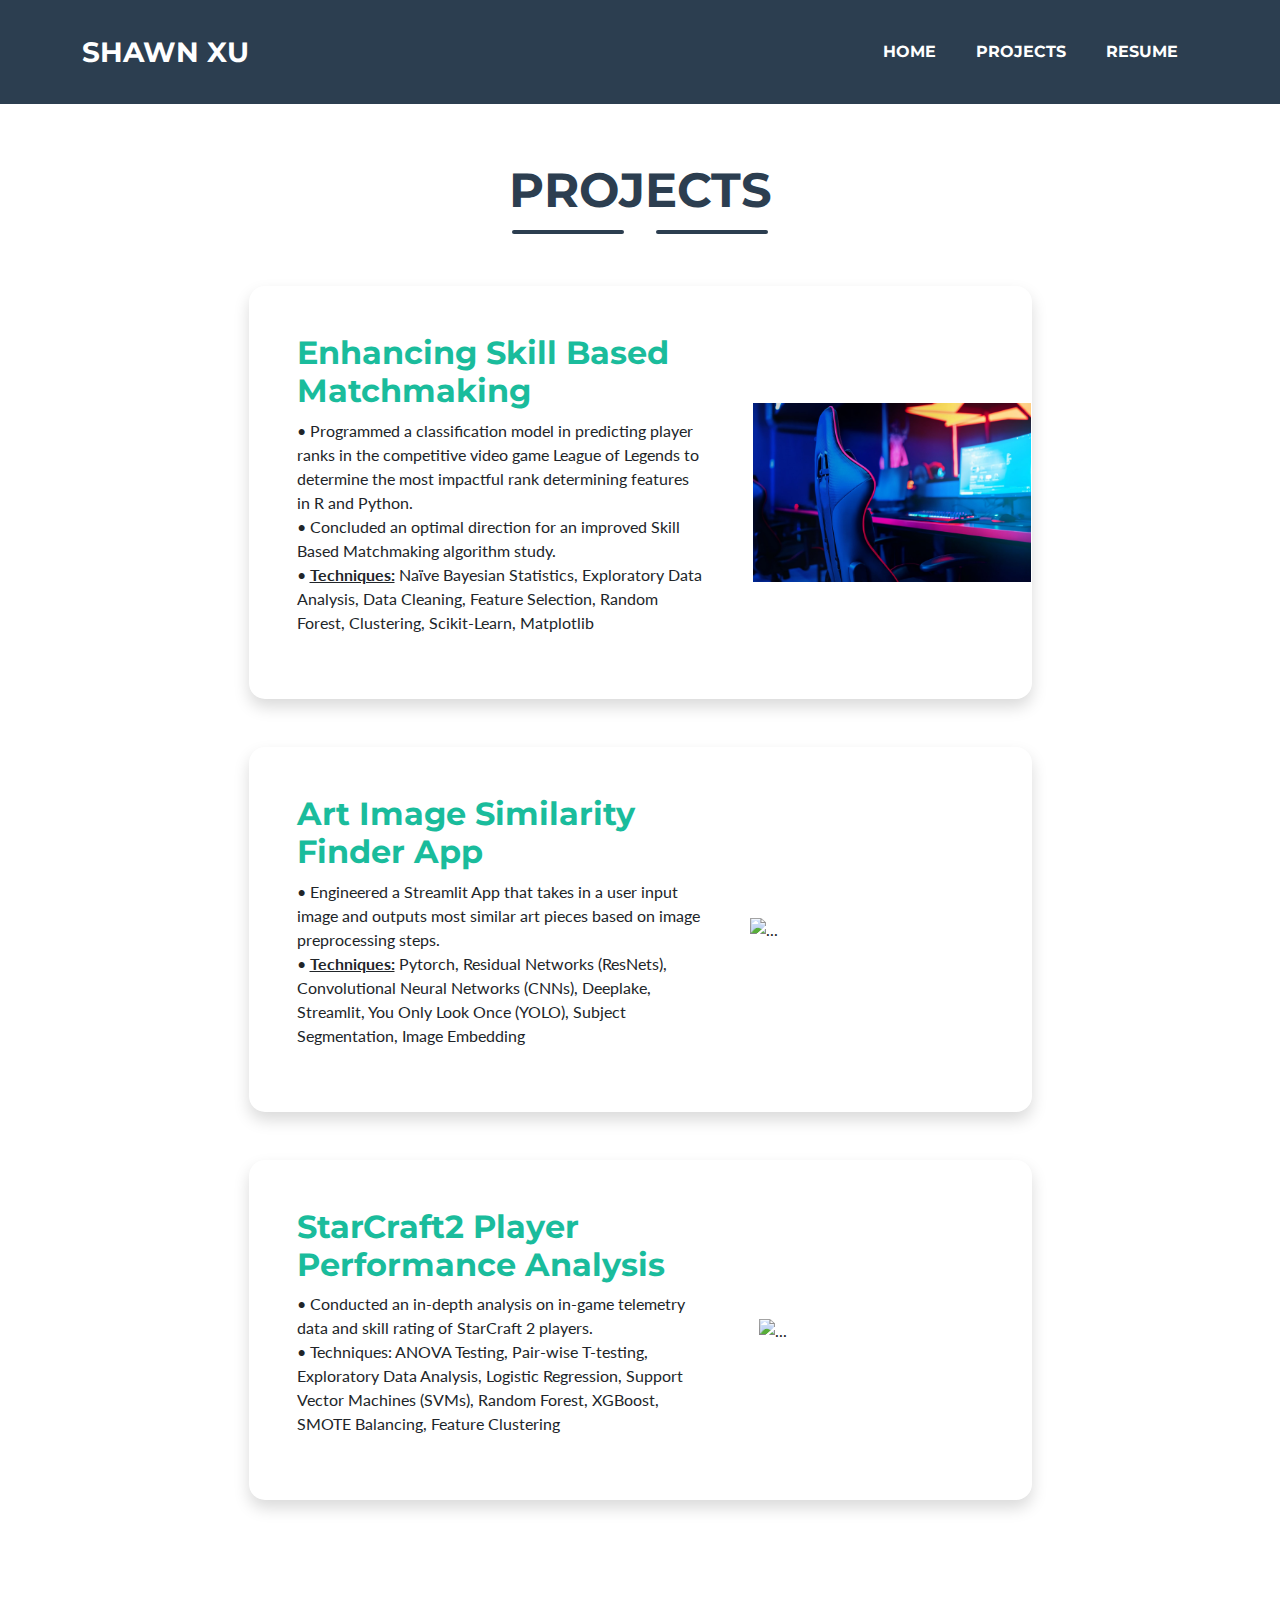
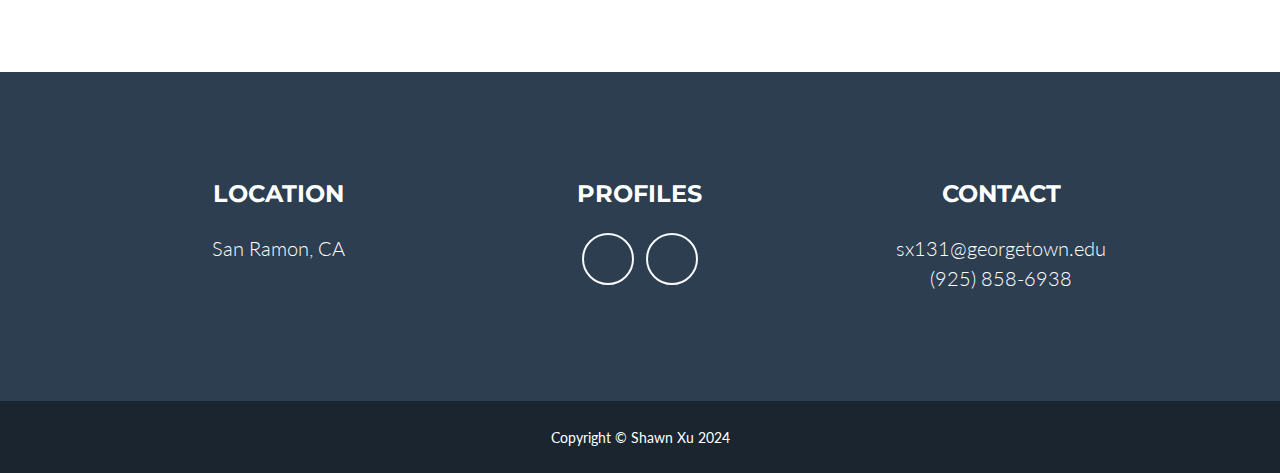
==== projects.html @ 2a8793ae "Added content" ====
<!DOCTYPE html>
<html lang="en">
    <head>
        <meta charset="utf-8" />
        <meta name="viewport" content="width=device-width, initial-scale=1, shrink-to-fit=no" />
        <meta name="description" content="" />
        <meta name="author" content="" />
        <title>Shawn's Projects</title>
        <!-- Favicon-->
        <link rel="icon" type="image/x-icon" href="assets/favicon.ico" />
        <!-- Font Awesome icons (free version)-->
        <script src="https://use.fontawesome.com/releases/v6.3.0/js/all.js" crossorigin="anonymous"></script>
        <!-- Google fonts-->
        <link href="https://fonts.googleapis.com/css?family=Montserrat:400,700" rel="stylesheet" type="text/css" />
        <link href="https://fonts.googleapis.com/css?family=Lato:400,700,400italic,700italic" rel="stylesheet" type="text/css" />
        <!-- Core theme CSS (includes Bootstrap)-->
        <link href="css/styles.css" rel="stylesheet" />
    </head>




    <body id="page-top">
        <!-- Navigation-->
        <nav class="navbar navbar-expand-lg bg-secondary text-uppercase fixed-top" id="mainNav">
            <div class="container">
                <a class="navbar-brand" href="index.html">Shawn Xu</a>
                <button class="navbar-toggler text-uppercase font-weight-bold bg-primary text-custom rounded" type="button" data-bs-toggle="collapse" data-bs-target="#navbarResponsive" aria-controls="navbarResponsive" aria-expanded="false" aria-label="Toggle navigation">
                    Menu
                    <i class="fas fa-bars"></i>
                </button>
                <div class="collapse navbar-collapse" id="navbarResponsive">
                    <ul class="navbar-nav ms-auto">
                        <li class="nav-item mx-0 mx-lg-1"><a class="nav-link py-3 px-0 px-lg-3 rounded" href="index.html">Home</a></li>
                        <li class="nav-item mx-0 mx-lg-1"><a class="nav-link py-3 px-0 px-lg-3 rounded" href="projects.html">Projects</a></li>
                        <li class="nav-item mx-0 mx-lg-1"><a class="nav-link py-3 px-0 px-lg-3 rounded" href="resume.html">Resume</a></li>
                    </ul>
                </div>
            </div>
        </nav>


        <!-- Portfolio Section-->
        <section class="page-section portfolio" id="portfolio">
            <div class="container">
                <!-- Portfolio Section Heading-->
                <h2 class="page-section-heading text-center text-uppercase text-secondary mb-0">Projects</h2>
                <!-- Icon Divider-->
                <div class="divider-custom">
                    <div class="divider-custom-line"></div>
                    <div class="divider-custom-icon"><i class="fas fa-star"></i></div>
                    <div class="divider-custom-line"></div>
                </div>
                <div class="row gx-5 justify-content-center">
                    <div class="col-lg-11 col-xl-9 col-xxl-8">



                        <!-- Project Card 1-->
                        <div class="card overflow-hidden shadow rounded-4 border-0 mb-5">
                                <div class="card-body p-0">
                                    <div class="d-flex align-items-center">
                                        <div class="p-5">
                                            <a href="https://shawnhxu.github.io/EnhancingSBMM/" style="text-decoration: none;"><h2 class="fw-bolder">Enhancing Skill Based Matchmaking</h2></a>
                                            <p>• Programmed a classification model in predicting player ranks in the competitive video game League of
                                                Legends to determine the most impactful rank determining features in R and Python. <br>
                                                • Concluded an optimal direction for an improved Skill Based Matchmaking algorithm study. <br>
                                                • <u><b>Techniques:</b></u> Naïve Bayesian Statistics, Exploratory Data Analysis, Data Cleaning, Feature Selection,
                                                Random Forest, Clustering, Scikit-Learn, Matplotlib<br>
                                                </p>
                                        </div>
                                        <div style="width: 900px;">
                                            <img class="img-fluid" src="assets/SBMM_img.jpg" alt="..." />
                                        </div>
                                    </div>
                                </div>
                        </div>
                        <!-- Project Card 2-->
                        <div class="card overflow-hidden shadow rounded-4 border-0 mb-5">
                            <div class="card-body p-0">
                                <div class="d-flex align-items-center">
                                    <div class="p-5">
                                        <a href="https://github.com/5cminsuhlim/DSAN6600Proj" style="text-decoration: none;"><h2 class="fw-bolder">Art Image Similarity Finder App</h2></a>
                                            <p>• Engineered a Streamlit App that takes in a user input image and outputs most similar art pieces based on
                                                image preprocessing steps. <br>
                                                • <u><b>Techniques:</b></u> Pytorch, Residual Networks (ResNets), Convolutional Neural Networks (CNNs), Deeplake,
                                                Streamlit, You Only Look Once (YOLO), Subject Segmentation, Image Embedding<br>
                                                </p>
                                            </div>
                                            <div style="width: 900px;">

                                                <img class="img-fluid" src="https://uploads2.wikiart.org/images/edvard-munch/the-scream-1893(2).jpg!Large.jpg" alt="..." />
                                            </div>
                                </div>
                            </div>
                        </div>

                        <!-- Project Card 3-->
                        <div class="card overflow-hidden shadow rounded-4 border-0 mb-5">
                            <div class="card-body p-0">
                                <div class="d-flex align-items-center">
                                    <div class="p-5">
                                        <a href="https://github.com/5cminsuhlim/DSAN5300Proj" style="text-decoration: none;"><h2 class="fw-bolder">StarCraft2 Player Performance Analysis</h2></a>
                                            <p>• Conducted an in-depth analysis on in-game telemetry data and skill rating of StarCraft 2 players. <br>
                                                • Techniques: ANOVA Testing, Pair-wise T-testing, Exploratory Data Analysis, Logistic Regression,
                                                Support Vector Machines (SVMs), Random Forest, XGBoost, SMOTE Balancing, Feature Clustering<br>
                                                </p>
                                            </div>
                                            <div style="width: 900px;">

                                                <img class="img-fluid" src="https://i.pinimg.com/originals/1b/98/06/1b9806b5c001a0ca1bfcc47ce0331938.jpg" alt="..." />
                                            </div>
                                </div>
                            </div>
                        </div>

                        
                    </div>
                </div>

            </div>
        </section>


        <!-- Footer-->
        <footer class="footer text-center">
            <div class="container">
                <div class="row">
                    <!-- Footer Location-->
                    <div class="col-lg-4 mb-5 mb-lg-0">
                        <h4 class="text-uppercase mb-4">Location</h4>
                        <p class="lead mb-0">
                            San Ramon, CA
                            <br />
                        </p>
                    </div>
                    <!-- Footer Social Icons-->
                    <div class="col-lg-4 mb-5 mb-lg-0">
                        <h4 class="text-uppercase mb-4">Profiles</h4>
                        <a class="btn btn-outline-light btn-social mx-1" href="https://github.com/shawnhxu"><i class="fab fa-fw fa-github"></i></a>
                        <a class="btn btn-outline-light btn-social mx-1" href="https://www.linkedin.com/in/shawn-xu22/"><i class="fab fa-fw fa-linkedin-in"></i></a>
                    </div>
                    <div class="col-lg-4 mb-5 mb-lg-0">
                        <h4 class="text-uppercase mb-4">Contact</h4>
                        <p class="lead mb-0">
                            sx131@georgetown.edu
                            <br/>
                            (925) 858-6938
                        </p>
                    </div>
                </div>
            </div>
        </footer>




        
        <!-- Copyright Section-->
        <div class="copyright py-4 text-center text-white">
            <div class="container"><small>Copyright &copy; Shawn Xu 2024</small></div>
        </div>







        <!-- Portfolio Modals-->
        <!-- Portfolio Modal 1-->
        <div class="portfolio-modal modal fade" id="portfolioModal1" tabindex="-1" aria-labelledby="portfolioModal1" aria-hidden="true">
            <div class="modal-dialog modal-xl">
                <div class="modal-content">
                    <div class="modal-header border-0"><button class="btn-close" type="button" data-bs-dismiss="modal" aria-label="Close"></button></div>
                    <div class="modal-body text-center pb-5">
                        <div class="container">
                            <div class="row justify-content-center">
                                <div class="col-lg-8">
                                    <!-- Portfolio Modal - Title-->
                                    <h2 class="portfolio-modal-title text-secondary text-uppercase mb-0">Log Cabin</h2>
                                    <!-- Icon Divider-->
                                    <div class="divider-custom">
                                        <div class="divider-custom-line"></div>
                                        <div class="divider-custom-icon"><i class="fas fa-star"></i></div>
                                        <div class="divider-custom-line"></div>
                                    </div>
                                    <!-- Portfolio Modal - Image-->
                                    <img class="img-fluid rounded mb-5" src="assets/img/portfolio/cabin.png" alt="..." />
                                    <!-- Portfolio Modal - Text-->
                                    <p class="mb-4">Lorem ipsum dolor sit amet, consectetur adipisicing elit. Mollitia neque assumenda ipsam nihil, molestias magnam, recusandae quos quis inventore quisquam velit asperiores, vitae? Reprehenderit soluta, eos quod consequuntur itaque. Nam.</p>
                                    <button class="btn btn-primary" data-bs-dismiss="modal">
                                        <i class="fas fa-xmark fa-fw"></i>
                                        Close Window
                                    </button>
                                </div>
                            </div>
                        </div>
                    </div>
                </div>
            </div>
        </div>
        <!-- Portfolio Modal 2-->
        <div class="portfolio-modal modal fade" id="portfolioModal2" tabindex="-1" aria-labelledby="portfolioModal2" aria-hidden="true">
            <div class="modal-dialog modal-xl">
                <div class="modal-content">
                    <div class="modal-header border-0"><button class="btn-close" type="button" data-bs-dismiss="modal" aria-label="Close"></button></div>
                    <div class="modal-body text-center pb-5">
                        <div class="container">
                            <div class="row justify-content-center">
                                <div class="col-lg-8">
                                    <!-- Portfolio Modal - Title-->
                                    <h2 class="portfolio-modal-title text-secondary text-uppercase mb-0">Tasty Cake</h2>
                                    <!-- Icon Divider-->
                                    <div class="divider-custom">
                                        <div class="divider-custom-line"></div>
                                        <div class="divider-custom-icon"><i class="fas fa-star"></i></div>
                                        <div class="divider-custom-line"></div>
                                    </div>
                                    <!-- Portfolio Modal - Image-->
                                    <img class="img-fluid rounded mb-5" src="assets/img/portfolio/cake.png" alt="..." />
                                    <!-- Portfolio Modal - Text-->
                                    <p class="mb-4">Lorem ipsum dolor sit amet, consectetur adipisicing elit. Mollitia neque assumenda ipsam nihil, molestias magnam, recusandae quos quis inventore quisquam velit asperiores, vitae? Reprehenderit soluta, eos quod consequuntur itaque. Nam.</p>
                                    <button class="btn btn-primary" data-bs-dismiss="modal">
                                        <i class="fas fa-xmark fa-fw"></i>
                                        Close Window
                                    </button>
                                </div>
                            </div>
                        </div>
                    </div>
                </div>
            </div>
        </div>
        <!-- Portfolio Modal 3-->
        <div class="portfolio-modal modal fade" id="portfolioModal3" tabindex="-1" aria-labelledby="portfolioModal3" aria-hidden="true">
            <div class="modal-dialog modal-xl">
                <div class="modal-content">
                    <div class="modal-header border-0"><button class="btn-close" type="button" data-bs-dismiss="modal" aria-label="Close"></button></div>
                    <div class="modal-body text-center pb-5">
                        <div class="container">
                            <div class="row justify-content-center">
                                <div class="col-lg-8">
                                    <!-- Portfolio Modal - Title-->
                                    <h2 class="portfolio-modal-title text-secondary text-uppercase mb-0">Circus Tent</h2>
                                    <!-- Icon Divider-->
                                    <div class="divider-custom">
                                        <div class="divider-custom-line"></div>
                                        <div class="divider-custom-icon"><i class="fas fa-star"></i></div>
                                        <div class="divider-custom-line"></div>
                                    </div>
                                    <!-- Portfolio Modal - Image-->
                                    <img class="img-fluid rounded mb-5" src="assets/img/portfolio/circus.png" alt="..." />
                                    <!-- Portfolio Modal - Text-->
                                    <p class="mb-4">Lorem ipsum dolor sit amet, consectetur adipisicing elit. Mollitia neque assumenda ipsam nihil, molestias magnam, recusandae quos quis inventore quisquam velit asperiores, vitae? Reprehenderit soluta, eos quod consequuntur itaque. Nam.</p>
                                    <button class="btn btn-primary" data-bs-dismiss="modal">
                                        <i class="fas fa-xmark fa-fw"></i>
                                        Close Window
                                    </button>
                                </div>
                            </div>
                        </div>
                    </div>
                </div>
            </div>
        </div>
        <!-- Portfolio Modal 4-->
        <div class="portfolio-modal modal fade" id="portfolioModal4" tabindex="-1" aria-labelledby="portfolioModal4" aria-hidden="true">
            <div class="modal-dialog modal-xl">
                <div class="modal-content">
                    <div class="modal-header border-0"><button class="btn-close" type="button" data-bs-dismiss="modal" aria-label="Close"></button></div>
                    <div class="modal-body text-center pb-5">
                        <div class="container">
                            <div class="row justify-content-center">
                                <div class="col-lg-8">
                                    <!-- Portfolio Modal - Title-->
                                    <h2 class="portfolio-modal-title text-secondary text-uppercase mb-0">Controller</h2>
                                    <!-- Icon Divider-->
                                    <div class="divider-custom">
                                        <div class="divider-custom-line"></div>
                                        <div class="divider-custom-icon"><i class="fas fa-star"></i></div>
                                        <div class="divider-custom-line"></div>
                                    </div>
                                    <!-- Portfolio Modal - Image-->
                                    <img class="img-fluid rounded mb-5" src="assets/img/portfolio/game.png" alt="..." />
                                    <!-- Portfolio Modal - Text-->
                                    <p class="mb-4">Lorem ipsum dolor sit amet, consectetur adipisicing elit. Mollitia neque assumenda ipsam nihil, molestias magnam, recusandae quos quis inventore quisquam velit asperiores, vitae? Reprehenderit soluta, eos quod consequuntur itaque. Nam.</p>
                                    <button class="btn btn-primary" data-bs-dismiss="modal">
                                        <i class="fas fa-xmark fa-fw"></i>
                                        Close Window
                                    </button>
                                </div>
                            </div>
                        </div>
                    </div>
                </div>
            </div>
        </div>
        <!-- Portfolio Modal 5-->
        <div class="portfolio-modal modal fade" id="portfolioModal5" tabindex="-1" aria-labelledby="portfolioModal5" aria-hidden="true">
            <div class="modal-dialog modal-xl">
                <div class="modal-content">
                    <div class="modal-header border-0"><button class="btn-close" type="button" data-bs-dismiss="modal" aria-label="Close"></button></div>
                    <div class="modal-body text-center pb-5">
                        <div class="container">
                            <div class="row justify-content-center">
                                <div class="col-lg-8">
                                    <!-- Portfolio Modal - Title-->
                                    <h2 class="portfolio-modal-title text-secondary text-uppercase mb-0">Locked Safe</h2>
                                    <!-- Icon Divider-->
                                    <div class="divider-custom">
                                        <div class="divider-custom-line"></div>
                                        <div class="divider-custom-icon"><i class="fas fa-star"></i></div>
                                        <div class="divider-custom-line"></div>
                                    </div>
                                    <!-- Portfolio Modal - Image-->
                                    <img class="img-fluid rounded mb-5" src="assets/img/portfolio/safe.png" alt="..." />
                                    <!-- Portfolio Modal - Text-->
                                    <p class="mb-4">Lorem ipsum dolor sit amet, consectetur adipisicing elit. Mollitia neque assumenda ipsam nihil, molestias magnam, recusandae quos quis inventore quisquam velit asperiores, vitae? Reprehenderit soluta, eos quod consequuntur itaque. Nam.</p>
                                    <button class="btn btn-primary" data-bs-dismiss="modal">
                                        <i class="fas fa-xmark fa-fw"></i>
                                        Close Window
                                    </button>
                                </div>
                            </div>
                        </div>
                    </div>
                </div>
            </div>
        </div>
        <!-- Portfolio Modal 6-->
        <div class="portfolio-modal modal fade" id="portfolioModal6" tabindex="-1" aria-labelledby="portfolioModal6" aria-hidden="true">
            <div class="modal-dialog modal-xl">
                <div class="modal-content">
                    <div class="modal-header border-0"><button class="btn-close" type="button" data-bs-dismiss="modal" aria-label="Close"></button></div>
                    <div class="modal-body text-center pb-5">
                        <div class="container">
                            <div class="row justify-content-center">
                                <div class="col-lg-8">
                                    <!-- Portfolio Modal - Title-->
                                    <h2 class="portfolio-modal-title text-secondary text-uppercase mb-0">Submarine</h2>
                                    <!-- Icon Divider-->
                                    <div class="divider-custom">
                                        <div class="divider-custom-line"></div>
                                        <div class="divider-custom-icon"><i class="fas fa-star"></i></div>
                                        <div class="divider-custom-line"></div>
                                    </div>
                                    <!-- Portfolio Modal - Image-->
                                    <img class="img-fluid rounded mb-5" src="assets/img/portfolio/submarine.png" alt="..." />
                                    <!-- Portfolio Modal - Text-->
                                    <p class="mb-4">Lorem ipsum dolor sit amet, consectetur adipisicing elit. Mollitia neque assumenda ipsam nihil, molestias magnam, recusandae quos quis inventore quisquam velit asperiores, vitae? Reprehenderit soluta, eos quod consequuntur itaque. Nam.</p>
                                    <button class="btn btn-primary" data-bs-dismiss="modal">
                                        <i class="fas fa-xmark fa-fw"></i>
                                        Close Window
                                    </button>
                                </div>
                            </div>
                        </div>
                    </div>
                </div>
            </div>
        </div>
        <!-- Bootstrap core JS-->
        <script src="https://cdn.jsdelivr.net/npm/bootstrap@5.2.3/dist/js/bootstrap.bundle.min.js"></script>
        <!-- Core theme JS-->
        <script src="js/scripts.js"></script>
        <!-- * * * * * * * * * * * * * * * * * * * * * * * * * * * * * * * * * * * * * * * *-->
        <!-- * *                               SB Forms JS                               * *-->
        <!-- * * Activate your form at https://startbootstrap.com/solution/contact-forms * *-->
        <!-- * * * * * * * * * * * * * * * * * * * * * * * * * * * * * * * * * * * * * * * *-->
        <script src="https://cdn.startbootstrap.com/sb-forms-latest.js"></script>
    </body>
</html>
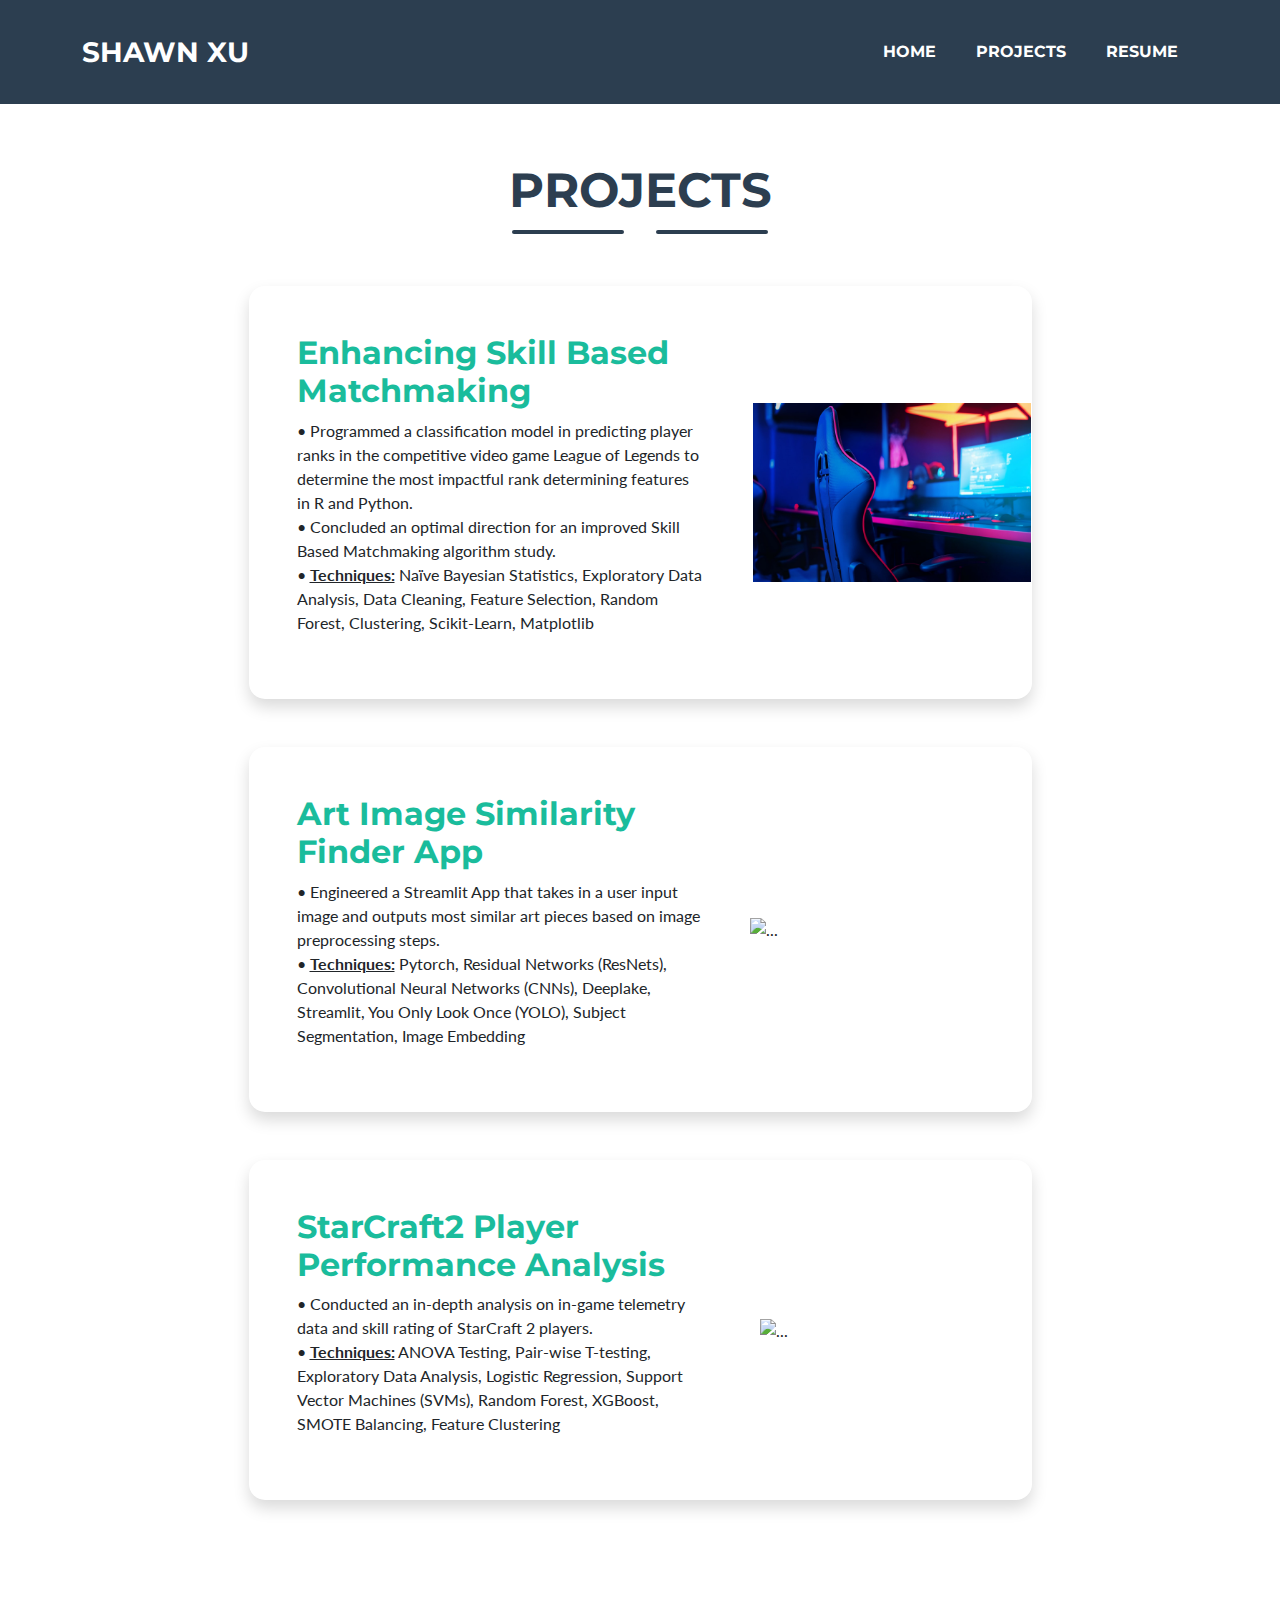
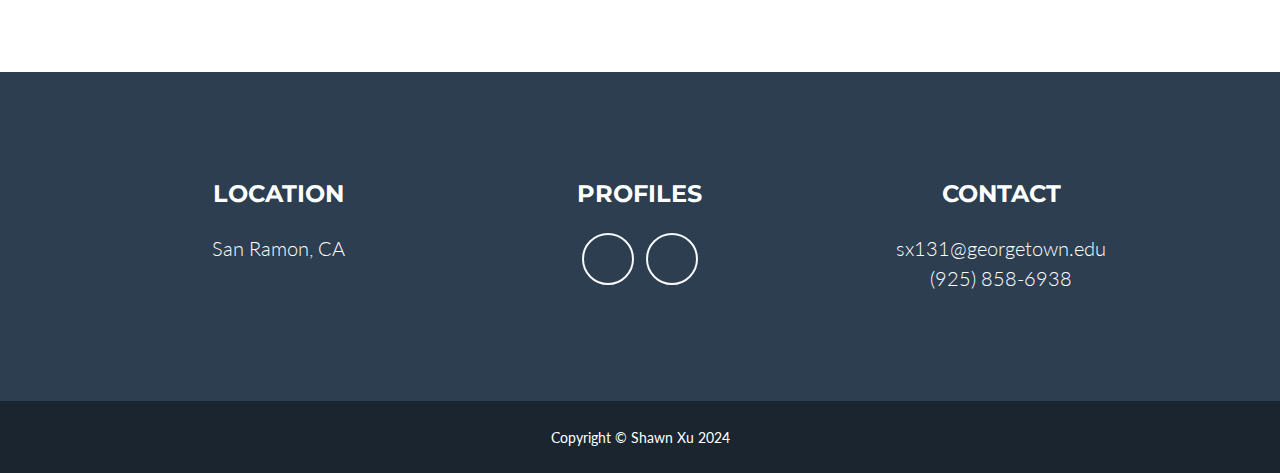
==== commit 252baaca: "updated text and resume again" ====
--- a/projects.html
+++ b/projects.html
@@ -61,7 +61,7 @@
                                 <div class="card-body p-0">
                                     <div class="d-flex align-items-center">
                                         <div class="p-5">
-                                            <a href="https://shawnhxu.github.io/EnhancingSBMM/" style="text-decoration: none;"><h2 class="fw-bolder">Enhancing Skill Based Matchmaking</h2></a>
+                                            <a href="https://shawnhxu.github.io/EnhancingSBMM/" style="text-decoration: none;" target="_blank"><h2 class="fw-bolder">Enhancing Skill Based Matchmaking</h2></a>
                                             <p>• Programmed a classification model in predicting player ranks in the competitive video game League of
                                                 Legends to determine the most impactful rank determining features in R and Python. <br>
                                                 • Concluded an optimal direction for an improved Skill Based Matchmaking algorithm study. <br>
@@ -80,7 +80,7 @@
                             <div class="card-body p-0">
                                 <div class="d-flex align-items-center">
                                     <div class="p-5">
-                                        <a href="https://github.com/5cminsuhlim/DSAN6600Proj" style="text-decoration: none;"><h2 class="fw-bolder">Art Image Similarity Finder App</h2></a>
+                                        <a href="https://github.com/5cminsuhlim/DSAN6600Proj" style="text-decoration: none;" target="_blank"><h2 class="fw-bolder">Art Image Similarity Finder App</h2></a>
                                             <p>• Engineered a Streamlit App that takes in a user input image and outputs most similar art pieces based on
                                                 image preprocessing steps. <br>
                                                 • <u><b>Techniques:</b></u> Pytorch, Residual Networks (ResNets), Convolutional Neural Networks (CNNs), Deeplake,
@@ -100,9 +100,9 @@
                             <div class="card-body p-0">
                                 <div class="d-flex align-items-center">
                                     <div class="p-5">
-                                        <a href="https://github.com/5cminsuhlim/DSAN5300Proj" style="text-decoration: none;"><h2 class="fw-bolder">StarCraft2 Player Performance Analysis</h2></a>
+                                        <a href="https://github.com/5cminsuhlim/DSAN5300Proj" style="text-decoration: none;" target="_blank"><h2 class="fw-bolder">StarCraft2 Player Performance Analysis</h2></a>
                                             <p>• Conducted an in-depth analysis on in-game telemetry data and skill rating of StarCraft 2 players. <br>
-                                                • Techniques: ANOVA Testing, Pair-wise T-testing, Exploratory Data Analysis, Logistic Regression,
+                                                • <u><b>Techniques:</b></u> ANOVA Testing, Pair-wise T-testing, Exploratory Data Analysis, Logistic Regression,
                                                 Support Vector Machines (SVMs), Random Forest, XGBoost, SMOTE Balancing, Feature Clustering<br>
                                                 </p>
                                             </div>
@@ -137,8 +137,8 @@
                     <!-- Footer Social Icons-->
                     <div class="col-lg-4 mb-5 mb-lg-0">
                         <h4 class="text-uppercase mb-4">Profiles</h4>
-                        <a class="btn btn-outline-light btn-social mx-1" href="https://github.com/shawnhxu"><i class="fab fa-fw fa-github"></i></a>
-                        <a class="btn btn-outline-light btn-social mx-1" href="https://www.linkedin.com/in/shawn-xu22/"><i class="fab fa-fw fa-linkedin-in"></i></a>
+                        <a class="btn btn-outline-light btn-social mx-1" href="https://github.com/shawnhxu" target="_blank"><i class="fab fa-fw fa-github"></i></a>
+                        <a class="btn btn-outline-light btn-social mx-1" href="https://www.linkedin.com/in/shawn-xu22/" target="_blank"><i class="fab fa-fw fa-linkedin-in"></i></a>
                     </div>
                     <div class="col-lg-4 mb-5 mb-lg-0">
                         <h4 class="text-uppercase mb-4">Contact</h4>
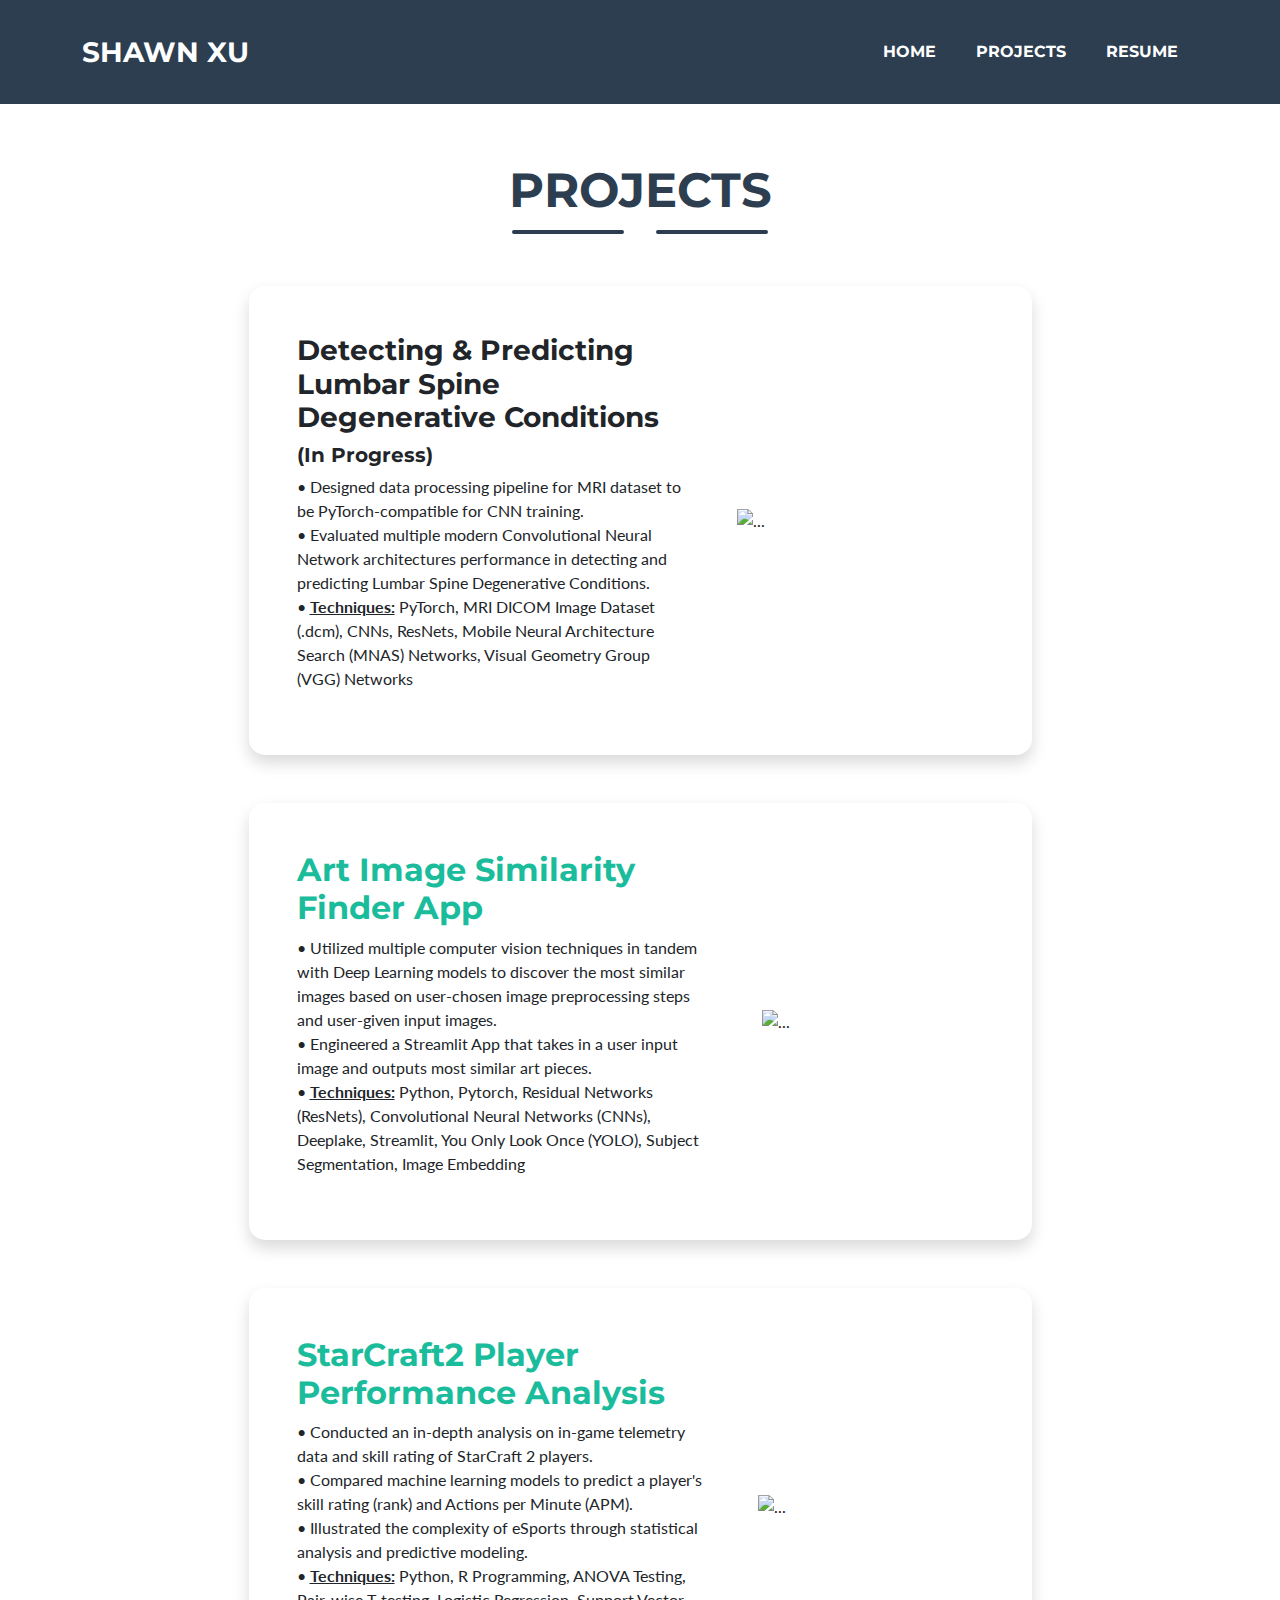
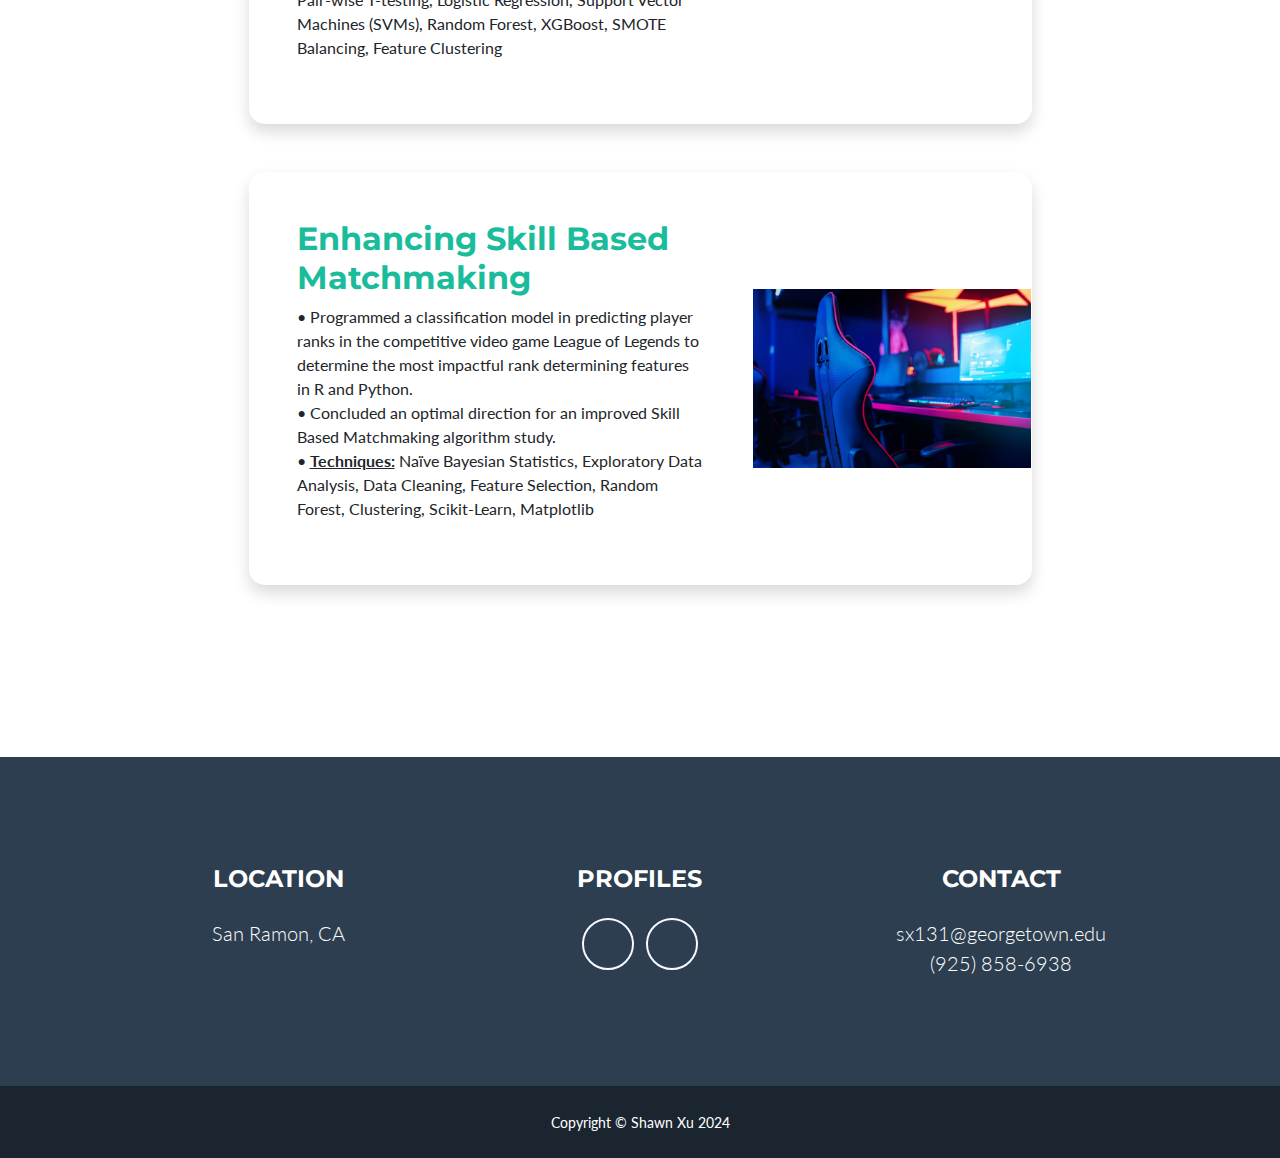
==== commit f76de908: "Updated portfolio 7/23/2024" ====
--- a/projects.html
+++ b/projects.html
@@ -54,37 +54,41 @@
                 <div class="row gx-5 justify-content-center">
                     <div class="col-lg-11 col-xl-9 col-xxl-8">
 
-
-
                         <!-- Project Card 1-->
                         <div class="card overflow-hidden shadow rounded-4 border-0 mb-5">
-                                <div class="card-body p-0">
-                                    <div class="d-flex align-items-center">
-                                        <div class="p-5">
-                                            <a href="https://shawnhxu.github.io/EnhancingSBMM/" style="text-decoration: none;" target="_blank"><h2 class="fw-bolder">Enhancing Skill Based Matchmaking</h2></a>
-                                            <p>• Programmed a classification model in predicting player ranks in the competitive video game League of
-                                                Legends to determine the most impactful rank determining features in R and Python. <br>
-                                                • Concluded an optimal direction for an improved Skill Based Matchmaking algorithm study. <br>
-                                                • <u><b>Techniques:</b></u> Naïve Bayesian Statistics, Exploratory Data Analysis, Data Cleaning, Feature Selection,
-                                                Random Forest, Clustering, Scikit-Learn, Matplotlib<br>
+                            <div class="card-body p-0">
+                                <div class="d-flex align-items-center">
+                                    <div class="p-5">
+                                        <h3 class="fw-bolder">Detecting & Predicting Lumbar Spine Degenerative Conditions</h3>
+                                        <h5 class="fw-bolder">(In Progress)</h5>
+                                            <p>• Designed data processing pipeline for MRI dataset to be PyTorch-compatible for CNN training.<br>
+                                                • Evaluated multiple modern Convolutional Neural Network architectures performance in
+                                                detecting and predicting Lumbar Spine Degenerative Conditions.<br>
+                                                • <u><b>Techniques:</b></u> PyTorch, MRI DICOM Image Dataset (.dcm), CNNs, ResNets, Mobile Neural Architecture
+                                                Search (MNAS) Networks, Visual Geometry Group (VGG) Networks <br>
+
                                                 </p>
-                                        </div>
-                                        <div style="width: 900px;">
-                                            <img class="img-fluid" src="assets/SBMM_img.jpg" alt="..." />
-                                        </div>
-                                    </div>
-                                </div>
-                        </div>
+                                            </div>
+                                            <div style="width: 900px;">
+
+                                                <img class="img-fluid" src="https://radiologykey.com/wp-content/uploads/2021/04/f14-01-9780323761116.jpg" alt="..." />
+                                            </div>
+                                </div>
+                            </div>
+                        </div>
+
                         <!-- Project Card 2-->
                         <div class="card overflow-hidden shadow rounded-4 border-0 mb-5">
                             <div class="card-body p-0">
                                 <div class="d-flex align-items-center">
                                     <div class="p-5">
                                         <a href="https://github.com/5cminsuhlim/DSAN6600Proj" style="text-decoration: none;" target="_blank"><h2 class="fw-bolder">Art Image Similarity Finder App</h2></a>
-                                            <p>• Engineered a Streamlit App that takes in a user input image and outputs most similar art pieces based on
-                                                image preprocessing steps. <br>
-                                                • <u><b>Techniques:</b></u> Pytorch, Residual Networks (ResNets), Convolutional Neural Networks (CNNs), Deeplake,
-                                                Streamlit, You Only Look Once (YOLO), Subject Segmentation, Image Embedding<br>
+                                            <p>• Utilized multiple computer vision techniques in tandem with Deep Learning models to discover the most
+                                                similar images based on user-chosen image preprocessing steps and user-given input images.<br>
+                                                • Engineered a Streamlit App that takes in a user input image and outputs most similar art pieces.<br>
+                                                • <u><b>Techniques:</b></u> Python, Pytorch, Residual Networks (ResNets), Convolutional Neural Networks (CNNs),
+                                                Deeplake, Streamlit, You Only Look Once (YOLO), Subject Segmentation, Image Embedding <br>
+
                                                 </p>
                                             </div>
                                             <div style="width: 900px;">
@@ -101,9 +105,11 @@
                                 <div class="d-flex align-items-center">
                                     <div class="p-5">
                                         <a href="https://github.com/5cminsuhlim/DSAN5300Proj" style="text-decoration: none;" target="_blank"><h2 class="fw-bolder">StarCraft2 Player Performance Analysis</h2></a>
-                                            <p>• Conducted an in-depth analysis on in-game telemetry data and skill rating of StarCraft 2 players. <br>
-                                                • <u><b>Techniques:</b></u> ANOVA Testing, Pair-wise T-testing, Exploratory Data Analysis, Logistic Regression,
-                                                Support Vector Machines (SVMs), Random Forest, XGBoost, SMOTE Balancing, Feature Clustering<br>
+                                            <p>• Conducted an in-depth analysis on in-game telemetry data and skill rating of StarCraft 2 players.<br>
+                                                • Compared machine learning models to predict a player's skill rating (rank) and Actions per Minute (APM).<br>
+                                                • Illustrated the complexity of eSports through statistical analysis and predictive modeling.<br>
+                                                • <u><b>Techniques:</b></u> Python, R Programming, ANOVA Testing, Pair-wise T-testing, Logistic Regression, Support
+                                                Vector Machines (SVMs), Random Forest, XGBoost, SMOTE Balancing, Feature Clustering
                                                 </p>
                                             </div>
                                             <div style="width: 900px;">
@@ -113,6 +119,27 @@
                                 </div>
                             </div>
                         </div>
+
+
+                        <!-- Project Card 4-->
+                        <div class="card overflow-hidden shadow rounded-4 border-0 mb-5">
+                            <div class="card-body p-0">
+                                <div class="d-flex align-items-center">
+                                    <div class="p-5">
+                                        <a href="https://shawnhxu.github.io/EnhancingSBMM/" style="text-decoration: none;" target="_blank"><h2 class="fw-bolder">Enhancing Skill Based Matchmaking</h2></a>
+                                        <p>• Programmed a classification model in predicting player ranks in the competitive video game League of
+                                            Legends to determine the most impactful rank determining features in R and Python. <br>
+                                            • Concluded an optimal direction for an improved Skill Based Matchmaking algorithm study. <br>
+                                            • <u><b>Techniques:</b></u> Naïve Bayesian Statistics, Exploratory Data Analysis, Data Cleaning, Feature Selection,
+                                            Random Forest, Clustering, Scikit-Learn, Matplotlib<br>
+                                            </p>
+                                    </div>
+                                    <div style="width: 900px;">
+                                        <img class="img-fluid" src="assets/SBMM_img.jpg" alt="..." />
+                                    </div>
+                                </div>
+                            </div>
+                    </div>
 
                         
                     </div>
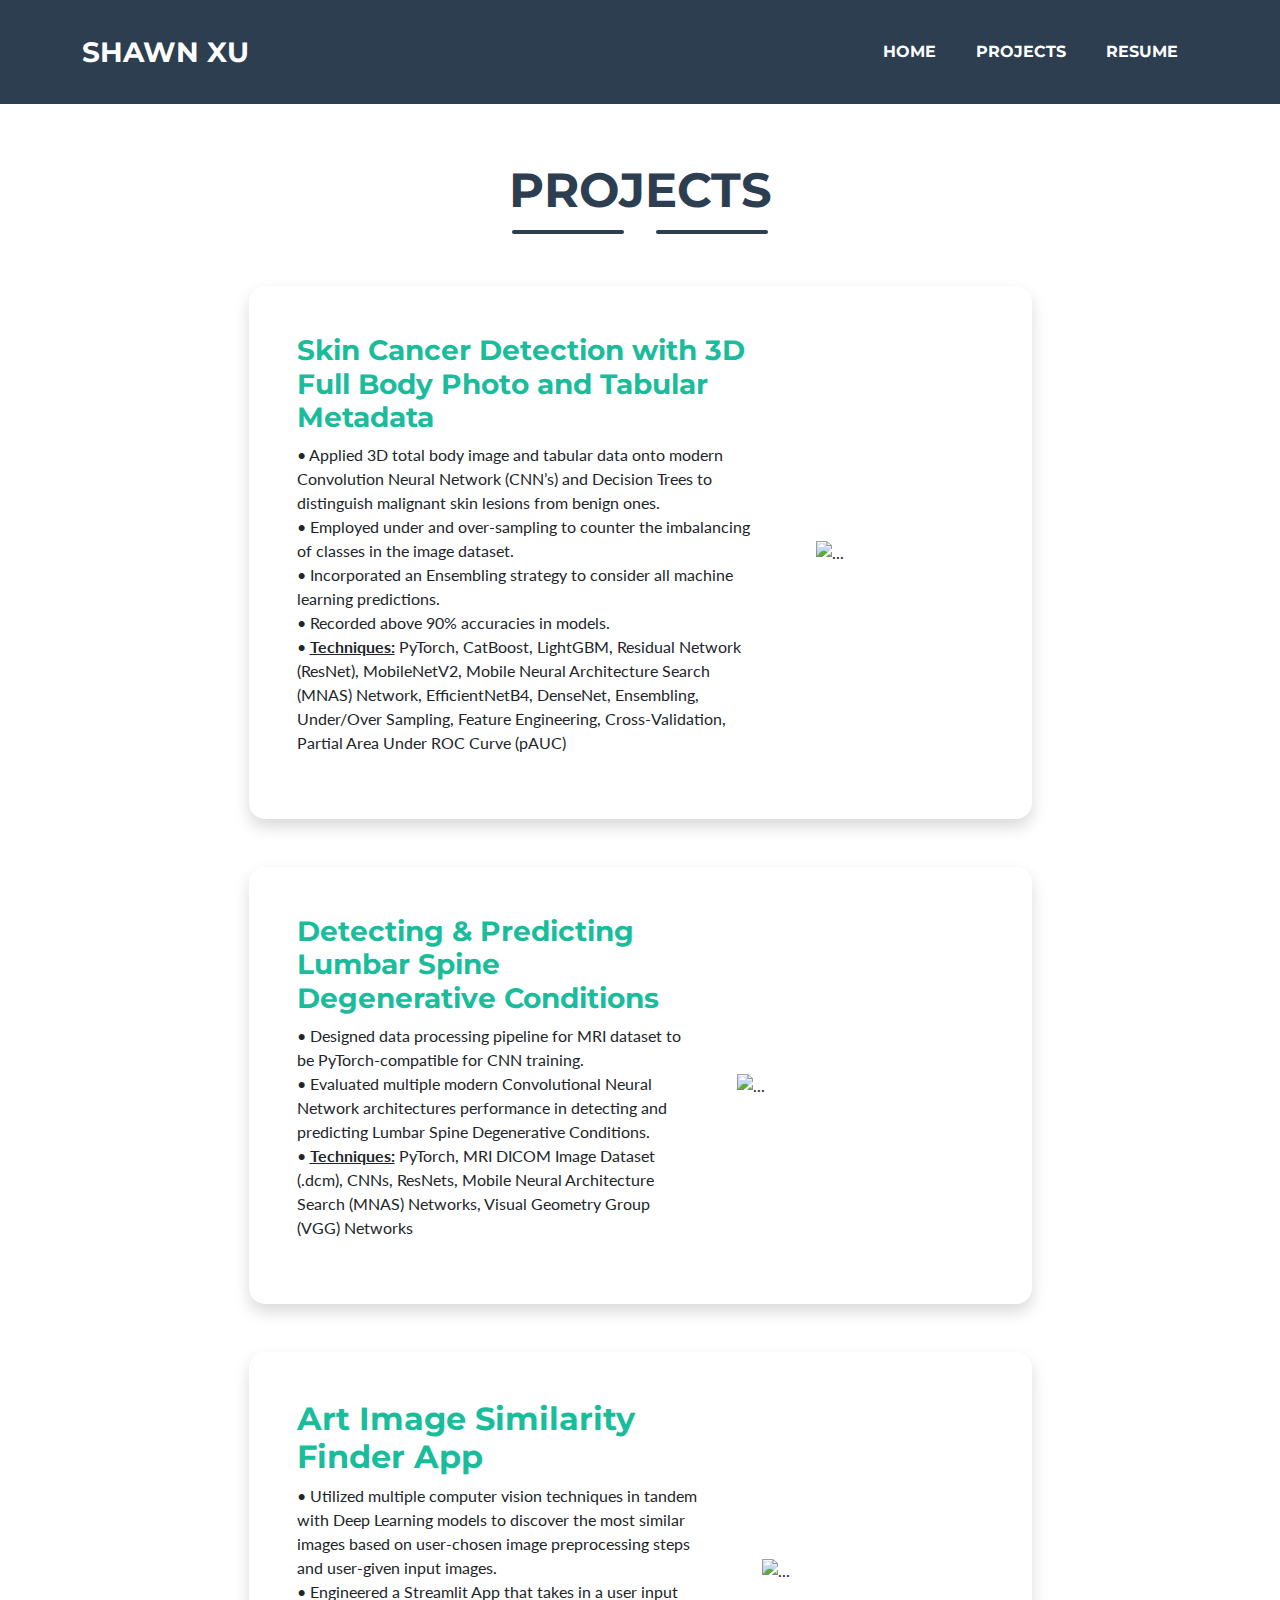
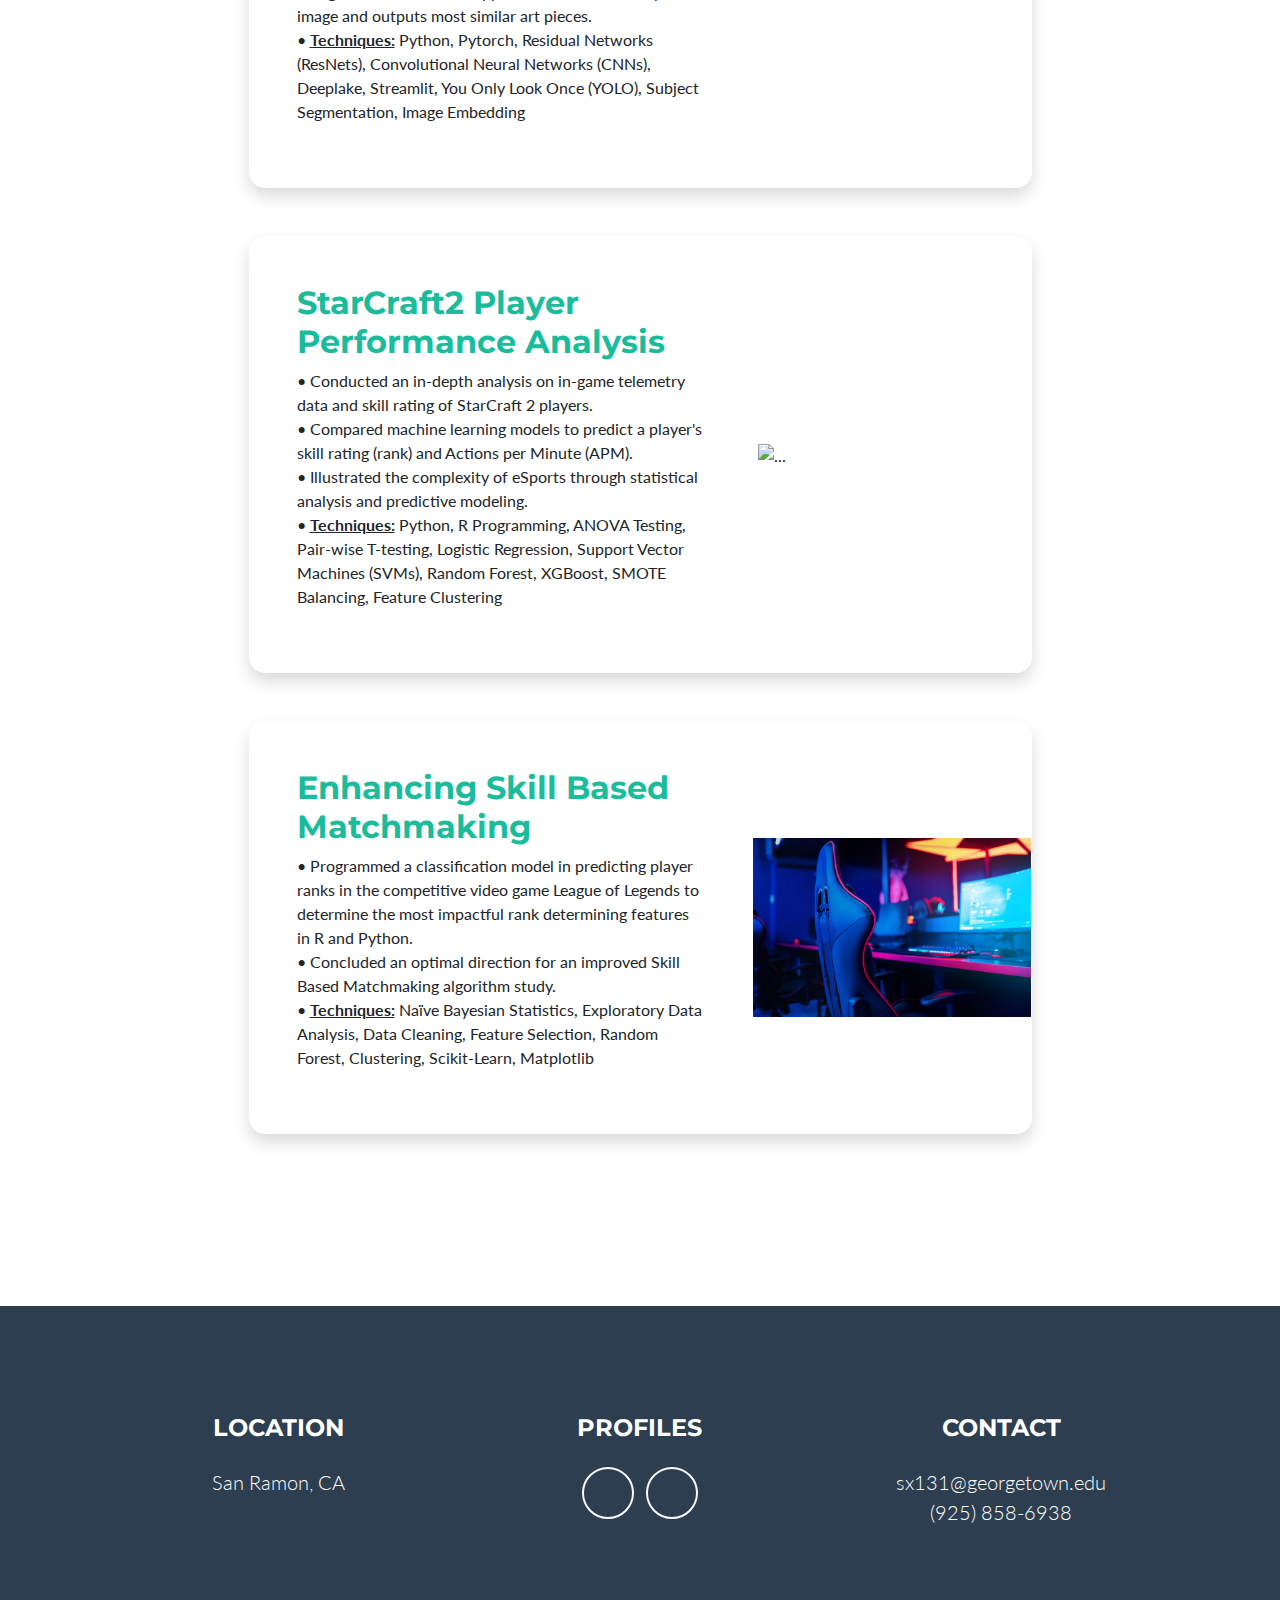
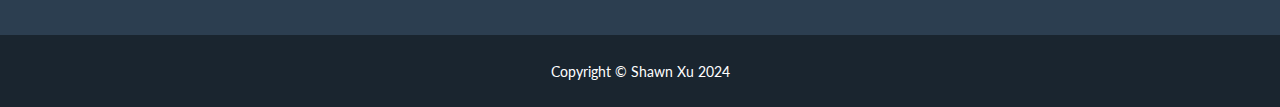
==== commit ad1ccdfd: "Updated resume and added 1 project" ====
--- a/projects.html
+++ b/projects.html
@@ -59,8 +59,33 @@
                             <div class="card-body p-0">
                                 <div class="d-flex align-items-center">
                                     <div class="p-5">
-                                        <h3 class="fw-bolder">Detecting & Predicting Lumbar Spine Degenerative Conditions</h3>
-                                        <h5 class="fw-bolder">(In Progress)</h5>
+                                        <a href="https://github.com/shawnhxu/SCD_with_3D-TBP" style="text-decoration: none;" target="_blank"><h3 class="fw-bolder">Skin Cancer Detection with 3D Full Body Photo and Tabular Metadata</h3></a>
+                                            <p>• Applied 3D total body image and tabular data onto modern Convolution Neural Network (CNN’s) and
+                                                Decision Trees to distinguish malignant skin lesions from benign ones.<br>
+                                                • Employed under and over-sampling to counter the imbalancing of classes in the image dataset.<br>
+                                                • Incorporated an Ensembling strategy to consider all machine learning predictions.<br>
+                                                • Recorded above 90% accuracies in models.<br>
+                                                • <u><b>Techniques:</b></u> PyTorch, CatBoost, LightGBM, Residual Network (ResNet), MobileNetV2, Mobile Neural
+                                                Architecture Search (MNAS) Network, EfficientNetB4, DenseNet, Ensembling, Under/Over Sampling, Feature
+                                                Engineering, Cross-Validation, Partial Area Under ROC Curve (pAUC) <br>
+
+                                                </p>
+                                            </div>
+                                            <div style="width: 900px;">
+
+                                                <img class="img-fluid" src="https://cdn.synappsehealth.com/res-prod/img/blog/articles/skin_cancer.png" alt="..." />
+                                            </div>
+                                </div>
+                            </div>
+                        </div>
+
+
+                        <!-- Project Card 2-->
+                        <div class="card overflow-hidden shadow rounded-4 border-0 mb-5">
+                            <div class="card-body p-0">
+                                <div class="d-flex align-items-center">
+                                    <div class="p-5">
+                                        <a href="https://github.com/mfgeary/dsan6500-project" style="text-decoration: none;" target="_blank"><h3 class="fw-bolder">Detecting & Predicting Lumbar Spine Degenerative Conditions</h2></a>
                                             <p>• Designed data processing pipeline for MRI dataset to be PyTorch-compatible for CNN training.<br>
                                                 • Evaluated multiple modern Convolutional Neural Network architectures performance in
                                                 detecting and predicting Lumbar Spine Degenerative Conditions.<br>
@@ -77,7 +102,7 @@
                             </div>
                         </div>
 
-                        <!-- Project Card 2-->
+                        <!-- Project Card 3-->
                         <div class="card overflow-hidden shadow rounded-4 border-0 mb-5">
                             <div class="card-body p-0">
                                 <div class="d-flex align-items-center">
@@ -99,7 +124,7 @@
                             </div>
                         </div>
 
-                        <!-- Project Card 3-->
+                        <!-- Project Card 4-->
                         <div class="card overflow-hidden shadow rounded-4 border-0 mb-5">
                             <div class="card-body p-0">
                                 <div class="d-flex align-items-center">
@@ -121,7 +146,7 @@
                         </div>
 
 
-                        <!-- Project Card 4-->
+                        <!-- Project Card 5-->
                         <div class="card overflow-hidden shadow rounded-4 border-0 mb-5">
                             <div class="card-body p-0">
                                 <div class="d-flex align-items-center">
